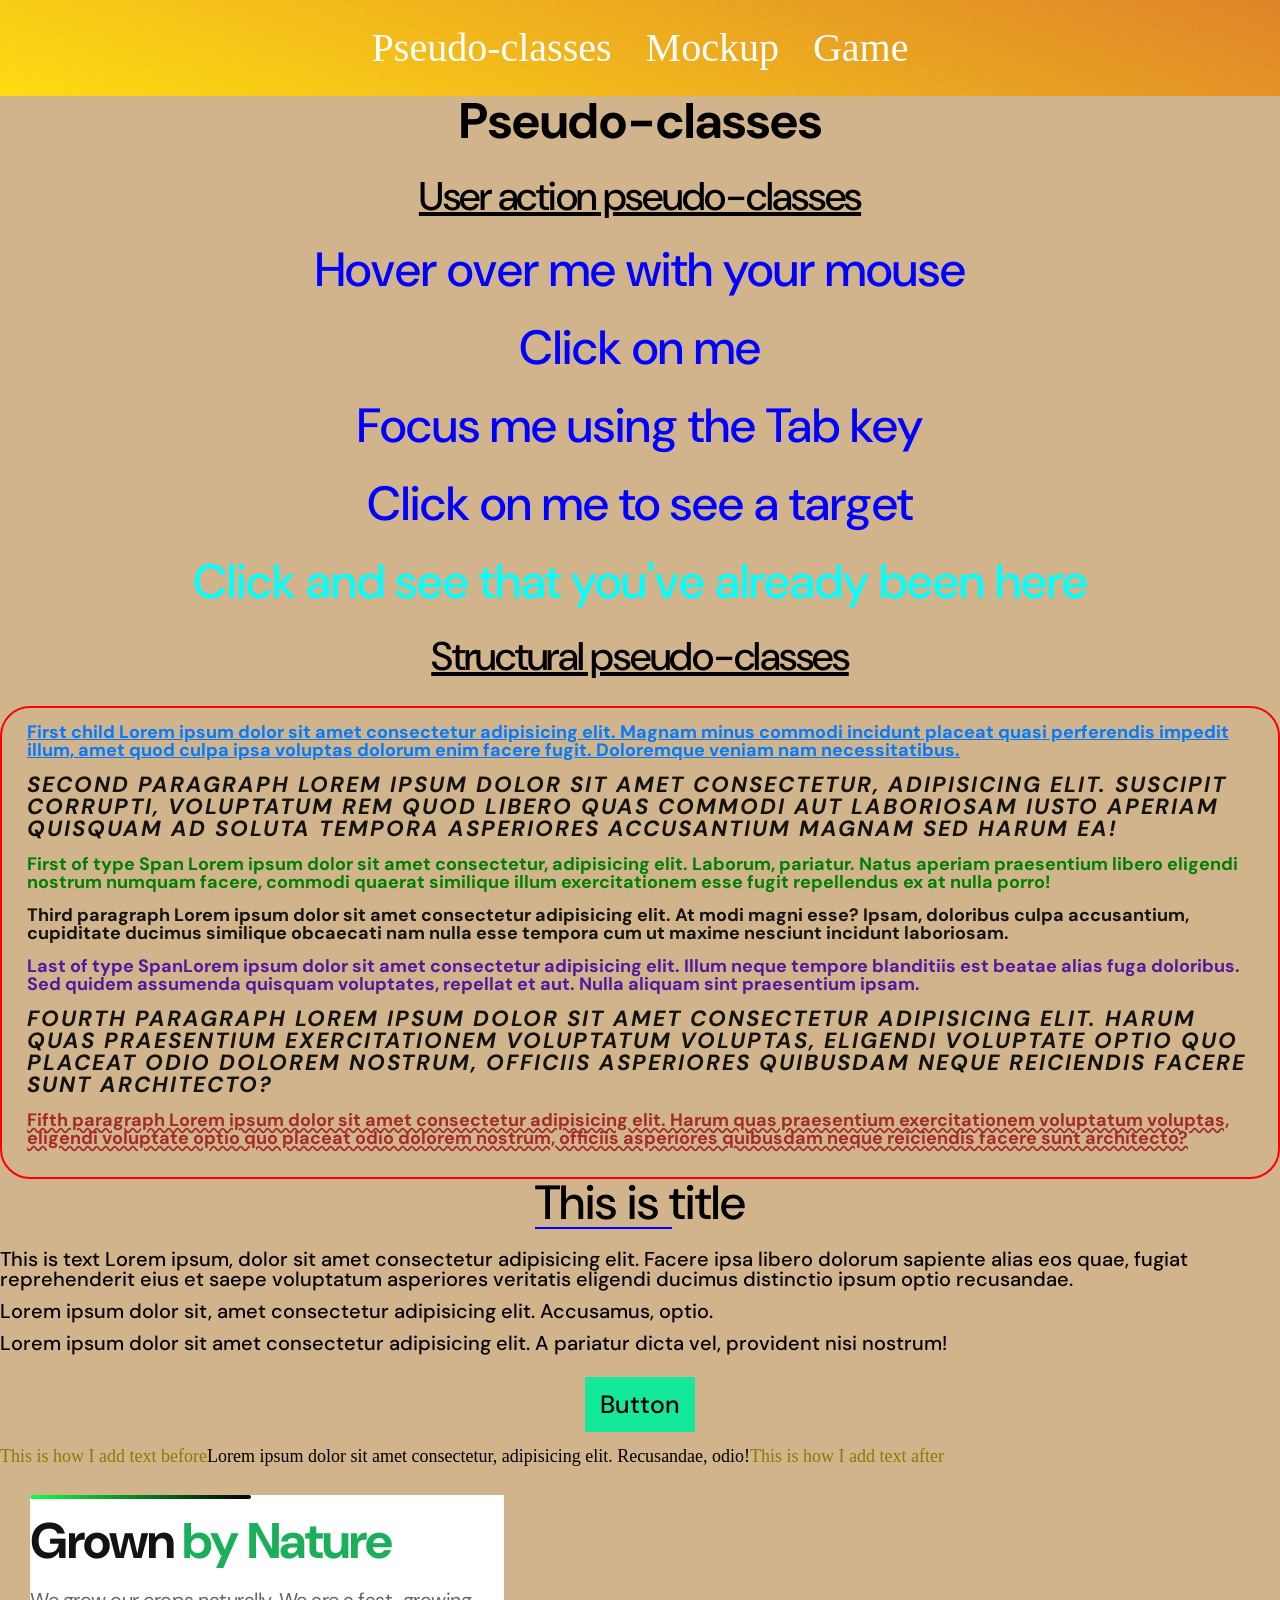
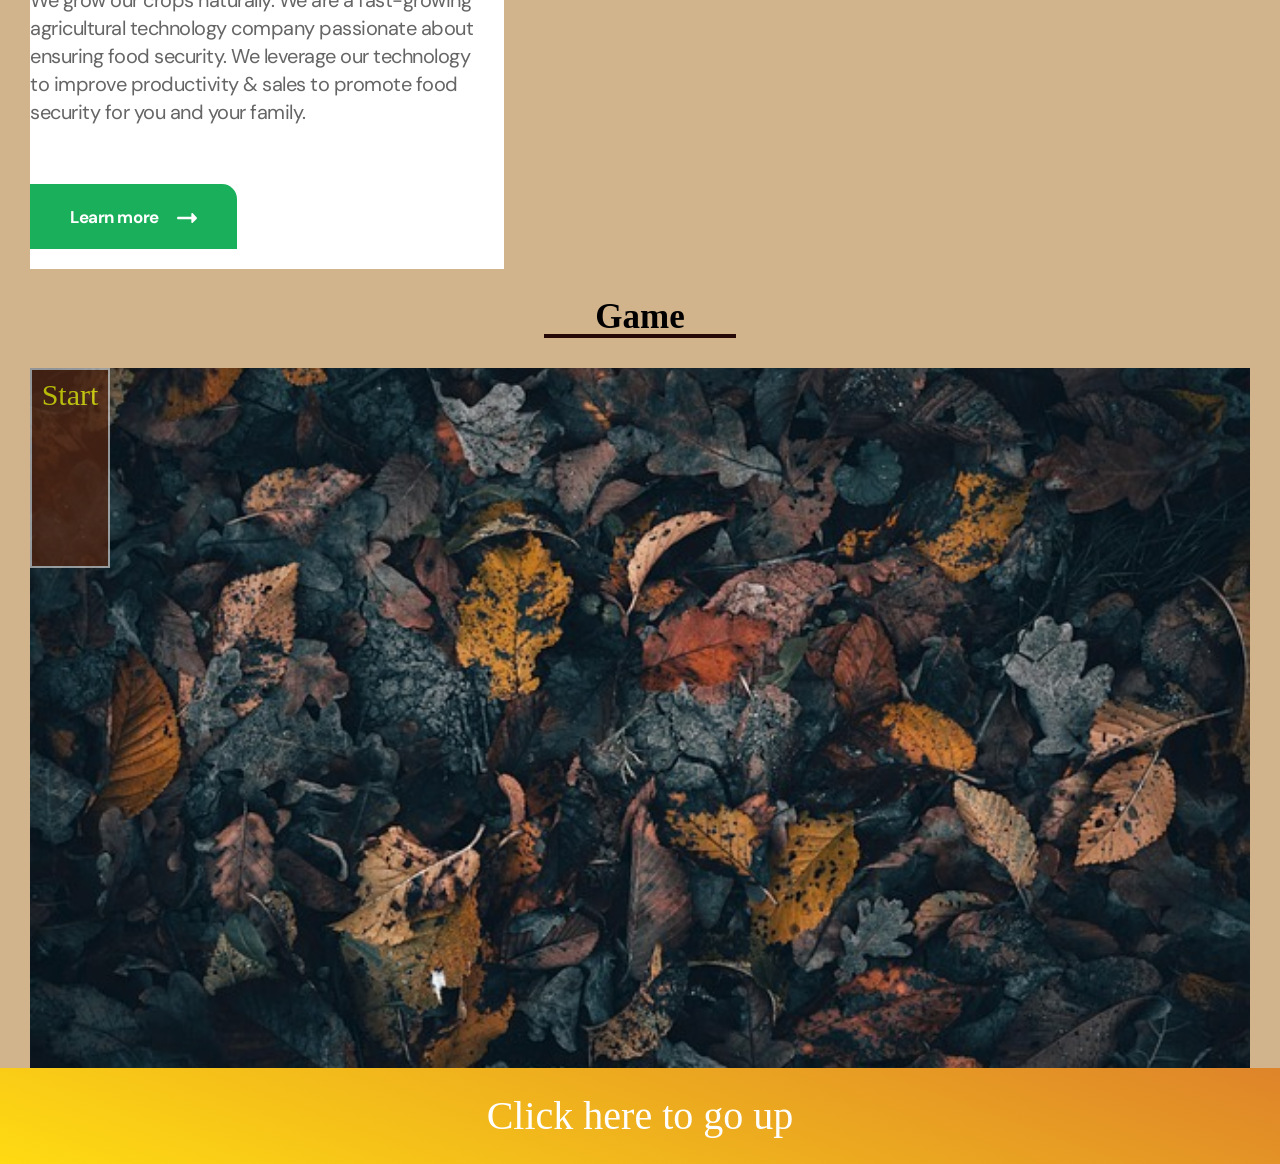
==== index.html @ 45ca8377 "Add files via upload" ====
<!DOCTYPE html>
<html lang="en">

<head>
   <meta charset="UTF-8">
   <meta name="viewport" content="width=device-width, initial-scale=1.0">
   <link href="https://fonts.googleapis.com/css?family=Poppins:100,100italic,200,200italic,300,300italic,regular,italic,500,500italic,600,600italic,700,700italic,800,800italic,900,900italic" rel="stylesheet" />
   <link href="https://fonts.googleapis.com/css?family=DM+Sans:100,200,300,regular,500,600,700,800,900,100italic,200italic,300italic,italic,500italic,600italic,700italic,800italic,900italic" rel="stylesheet" />
   <link rel="stylesheet" href="css/fonts.css">
   <link rel="stylesheet" href="css/reset.css">
   <link rel="stylesheet" href="css/style.css">
   <title>Lesson 7</title>
</head>

<body>
   <main>
      <header>
         <span><a href="#PC">Pseudo-classes</a></span>
         <span><a href="#Mockup">Mockup</a></span>
         <span><a href="#Game">Game</a></span>
      </header>
      <div class="pseudo-classes">
         <h1 id="PC">Pseudo-classes</h1>
         <h2>User action pseudo-classes</h2>
            <span class="feature-card">
            Hover over me with your mouse
            </span>
           <span class="clickable-element">
            Click on me
           </span>
           <a class="focusable-element" href="#">Focus me using the Tab key</a>
           <a class="some-block" href="#some-block">Click on me to see a target</a>
           <div id="some-block" class="block">
           <img src="img/black-red-target_78370-6507.avif" alt="Target image">
           </div>
           <a class="link" href="#test">Click and see that you've already been here</a>
           <h2>Structural pseudo-classes</h2>
           <div class="text">
            
            <p>First child Lorem ipsum dolor sit amet consectetur adipisicing elit. Magnam minus commodi incidunt placeat quasi perferendis impedit illum, amet quod culpa ipsa voluptas dolorum enim facere fugit. Doloremque veniam nam necessitatibus.
            </p>
            <p>
               Second paragraph Lorem ipsum dolor sit amet consectetur, adipisicing elit. Suscipit corrupti, voluptatum rem quod libero quas commodi aut laboriosam iusto aperiam quisquam ad soluta tempora asperiores accusantium magnam sed harum ea!
            </p>
            <span> 
               First of type Span Lorem ipsum dolor sit amet consectetur, adipisicing elit. Laborum, pariatur. Natus aperiam praesentium libero eligendi nostrum numquam facere, commodi quaerat similique illum exercitationem esse fugit repellendus ex at nulla porro!
            </span>
            <p>
               Third paragraph Lorem ipsum dolor sit amet consectetur adipisicing elit. At modi magni esse? Ipsam, doloribus culpa accusantium, cupiditate ducimus similique obcaecati nam nulla esse tempora cum ut maxime nesciunt incidunt laboriosam.
            </p>
            <span>
               Last of type SpanLorem ipsum dolor sit amet consectetur adipisicing elit. Illum neque tempore blanditiis est beatae alias fuga doloribus. Sed quidem assumenda quisquam voluptates, repellat et aut. Nulla aliquam sint praesentium ipsam.
            </span>
            <p class="none">Fourth paragraph Lorem ipsum dolor sit amet consectetur adipisicing elit. Harum quas praesentium exercitationem voluptatum voluptas, eligendi voluptate optio quo placeat odio dolorem nostrum, officiis asperiores quibusdam neque reiciendis facere sunt architecto?
            </p>
            <p>Fifth paragraph Lorem ipsum dolor sit amet consectetur adipisicing elit. Harum quas praesentium exercitationem voluptatum voluptas, eligendi voluptate optio quo placeat odio dolorem nostrum, officiis asperiores quibusdam neque reiciendis facere sunt architecto?
            </p>
           </div>
           <div class="parent">
            <h3 class="parent-title">This is title</h3>
            <div class="parent-text">
            <p>This is text Lorem ipsum, dolor sit amet consectetur adipisicing elit. Facere ipsa libero dolorum sapiente alias eos quae, fugiat reprehenderit eius et saepe voluptatum asperiores veritatis eligendi ducimus distinctio ipsum optio recusandae.</p>
            <p>Lorem ipsum dolor sit, amet consectetur adipisicing elit. Accusamus, optio.</p>
            <p>Lorem ipsum dolor sit amet consectetur adipisicing elit. A pariatur dicta vel, provident nisi nostrum!</p>
            </div>
            <a class="parent_link" href="#">Button</a>
           </div>
           </div>
      <div class="new-block">Lorem ipsum dolor sit amet consectetur, adipisicing elit. Recusandae, odio!</div>



      
   <div id="Mockup" class="agrolink">
            <h2 class="agrolink-title"><span>Grown</span> by Nature</h2>
      <p>
         We grow our crops naturally. We are a fast-growing agricultural technology company passionate about ensuring food security. We leverage our technology to improve productivity & sales to promote food security for you and your family.
      </p>
      <a class="agrolink-button" href="#"><span>Learn more</span></a>

      
   </div>

         <h2 id="Game" class="game-title">Game</h2>
      <div class="game">
            <div class="path"></div>
            <div class="path"></div>
            <div class="path"></div>
            <div class="path"></div>
            <div class="path"></div>
            <div class="path"></div>
            <div class="path"></div>
         <!-- <span>Start</span> -->
      </div> 


   </main>
   <footer>
   <a href="#top"><span>Click here to go up</a></span>
</footer>

</body>

</html>
---- css/style.css ----
main {
    background-color: tan;
}
h1 {
    font-family: "DM Sans", serif;
    font-size: 50px;
    font-weight: 700;
    color: black;
    margin-bottom: 30px;
}
.pseudo-classes h2 {
    font-size: 40px;
    letter-spacing: -1.26px;
    color: black;
    text-decoration: underline;
    margin-bottom: 30px;

}
.pseudo-classes {
    font-family: "DM Sans", serif;
    font-size: 48px;
    font-weight: 500;
    color: blue;
    text-align: center;
}
.feature-card {
    display: block;
    margin-bottom: 30px;
}
.feature-card:hover {
color: rgb(34, 18, 18);
outline: 2px solid #007bff;
}
.clickable-element {
    display: block;
    margin-bottom: 30px;
}
.clickable-element:active {
    color: rgb(34, 18, 18);
    text-decoration: underline;
}
.link {
    display: block;
    color: aqua;
    margin-bottom: 30px;
}
.some-block {
    margin-bottom: 30px;
}
.link:visited {
    color: darkblue;
}
.focusable-element {
    display: block;
    margin-bottom: 30px;
}
.focusable-element:focus {
    outline: 3px solid darkblue;
    background-color: tan;
}
.block {
    margin: 0 auto;
    display: none;
    height: 200px;
    width: 200px;
    margin-bottom: 30px;
}
.block:target {
    display: block;
}
.text {
    display: inline-block;
    font-size: 18px;
    font-weight: 300;
    color: #131313;
    padding:  15px 25px;
    text-align: left;
    margin-left: 0;
    margin-right: auto;
}
.text p {
    margin-bottom: 15px;
}
.text p:first-child {
    text-decoration: underline;
    color: #007bff;
}
.text span:first-of-type {
    color: green;
}
.text span {
    display: inline-block;
    margin-bottom: 15px;
}
.text p:last-child {
    color: brown;
    text-decoration: underline;
    text-decoration-style: wavy;
}
.text span:last-of-type {
    color: rgb(86, 23, 158);
}
.text p:nth-of-type(even) {
    font-size: 22px;
    font-weight: bold;
    font-style: italic;
    text-transform: uppercase;
    letter-spacing: 2px;
}
.text:not(.none) {
    font-weight: 700;
}
.text:has(span) {
    border: 2px solid red;
    border-radius: 30px;
}
.parent p {
    color: black;
    text-align: left;
    font-size: 20px;
}
.parent-text p {
    margin-bottom: 12px;
}
.parent h3 {
    color: black;
    display: inline-block;
}
.parent h3::after {
    content: "";
    height: 2px;
    width: 65%;
    background-color: blue;
    display: block;
    /* margin: 0 auto; */
}
.parent_link {
    display: inline-block;
    color: black;
    font-size: 25px;
    padding: 15px;
    background-color: rgb(20, 233, 155);
}
.parent_link:hover {
    text-decoration: underline;
    background-color: #0fc6b1;
}
.parent > * {
    margin-bottom: 20px;
}
/* .parent-text:not(:last-child) {
    margin-bottom: 20px;
} */
.parent > *:last-child {
   margin-bottom: 0;
}
.new-block {
    font-size: 18px;
    font-weight: 500;
    color: black;
    text-align: left;
    margin-top: 15px;
}
.new-block::before {
    content: "This is how I add text before";
    color: olive;
}
.new-block::after {
    content: "This is how I add text after";
    color: olive;
}

.agrolink {
    font-family: "DM Sans", serif;
    margin: 30px;
    background-color: white;
    padding-right: 14px;
    display: inline-block;
}
.agrolink-title span {
    font-size: 50px;
    letter-spacing: -1.26px;
    color: #131313;
}
.agrolink-title {
    font-size: 50px;
    letter-spacing: -1.26px;
    font-weight: 700;
    color: #1AAF5B;
    margin-bottom: 20px;
}
.agrolink-title::before {
    content: "";
    display: block;
    height: 4px;
    width: 48%;
    background: linear-gradient(102deg,rgba(18, 255, 70, 1) 0%, rgba(0, 0, 0, 1) 100%);
    border-radius: 2px;
    margin-bottom: 17px;
}
.agrolink p {
    opacity: 60%;
    max-width: 460px;
    font-size: 20px;
    letter-spacing: -0.5px;
    line-height: 28px;
    margin-bottom: 58px;
}
.agrolink-button {
    font-weight: 700;
    font-size: 17px;
    letter-spacing: -0.43px;
    color: #FFFFFF;
    background-color: #1AAF5B;
    padding: 25px 40px 23px 40px;
    border-radius: 0 15px 0 0;
    margin-bottom: 20px;
}
.agrolink-button:hover {
    text-decoration: underline;
    background-color: #1dc22e;
}
.agrolink-button span::after {
    content: "";
    display: inline-block;
    background-image: url('../img/keyboard-arrow-right.svg');
    background-size: contain;
    background-repeat: no-repeat;
    width: 20px;
    height: 9.6px;
    margin-left: 18px;
}
.game-title {
    font-size: 35px;
    text-align: center;
    font-weight: 600;
    margin-bottom: 30px;
}
.game-title:after {
     content: "";
    display: block;
    height: 4px;
    width: 15%;
    background: rgb(37, 9, 9);
    margin: 0 auto;

}
.game {
    background-image: url('../img/autumn-8620917_640.jpg');
    background-size: cover;
    background-position: center;
    background-repeat: no-repeat;
    height: 700px;
    margin: 0 30px;
    position: relative;
}
.game .path {
    position: absolute;
    background-color: #572610;
    border: 2px solid #ccc;
    opacity: 0;
}
.game .path:hover {
    opacity: 0.7;
}
.game .path:first-child {
    top: 0;
    left: 0;
    width: 80px;
    height: 200px;
    opacity: 0.7;
}
 .game .path:nth-child(1):hover + .path:nth-child(2) {
    opacity: 0.7;
 }
.game .path:nth-child(2) {
    top: 200px;
    left: 0;
    width: 550px;
    height: 80px;
}
.game .path:nth-child(2):hover + .path:nth-child(3) {
    opacity: 0.7;

}
.game .path:nth-child(3) {
    top: 200px;
    left: 550px;
    width: 80px;
    height: 300px;
}
.game .path:nth-child(3):hover + .path:nth-child(4) {
    opacity: 0.7;
}
.game .path:nth-child(4) {
    top: 500px;
    left: 550px;
    width: 400px;
    height: 80px;
}
.game .path:nth-child(4):hover + .path:nth-child(5) {
    opacity: 0.7;
}

.game .path:nth-child(5) {
    top: 80px;
    left: 950px;
    width: 80px;
    height: 500px;
}
.game .path:nth-child(5):hover + .path:nth-child(6) {
    opacity: 0.7;
}

.game .path:nth-child(6) {
    top: 0;
    left: 950px;
    width: 400px;
    height: 80px;
}
.game .path:nth-child(6):hover + .path:nth-child(7) {
    opacity: 0.7;
}

.game .path:nth-child(7) {
    top: 0;
    left: 1350px;
    width: 80px;
    height: 700px;
}
.game .path:nth-child(7):hover {
    opacity: 0.7;
}

.game span {
    top: 5px;
    left 20px;
    font-size: 40px;
   font-weight: 500;
   color: yellow;
}
.game .path:nth-child(7) {
    position: absolute;
    
}
.game .path:nth-child(7)::after {
    content: "Finish";
    position: absolute;
    bottom: 10px;       
    left: 0;
    right: 0;
    text-align: center; 
    font-size: 30px;
    color: yellow;
    font-weight: 500;
}
.game .path:nth-child(1) {
    position: absolute;
    
}

.game .path:nth-child(1)::before {
    content: "Start";
    position: absolute;
    top: 10px;       
    left: 0;
    right: 0;
    text-align: center; 
    font-size: 30px;
    color: yellow;
    font-weight: 500;
}
header,
footer {
    background: linear-gradient(20deg,rgba(255, 219, 18, 1) 0%, rgba(222, 132, 42, 1) 100%);
    line-height: 1.4;
    padding: 20px;
    text-align: center;
}
header span,
footer span {
    font-size: 40px;
    font-weight: 500;
    margin: 0 15px;
    color: white;
}
header span a:hover {
    text-decoration: underline;
    text-underline-offset: 7px;
}
footer span:hover {
    font-size: 45px;
}
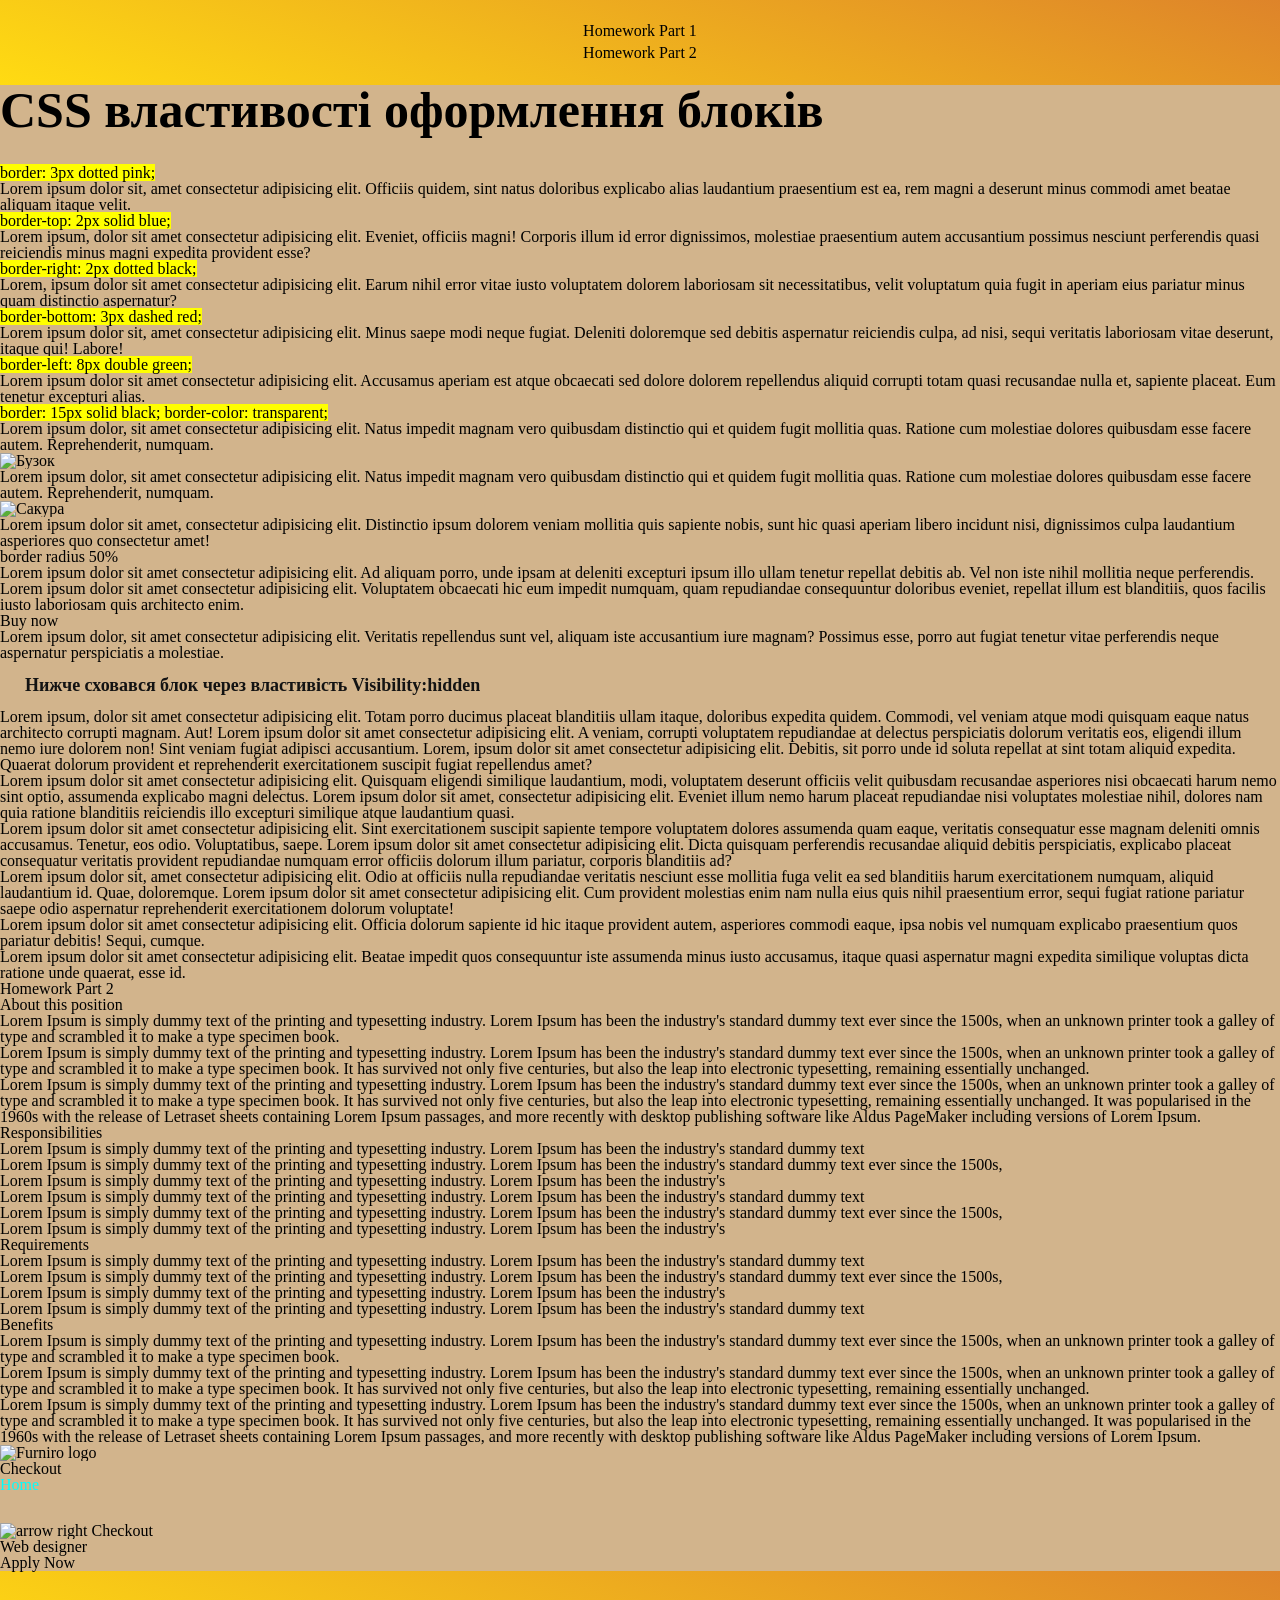
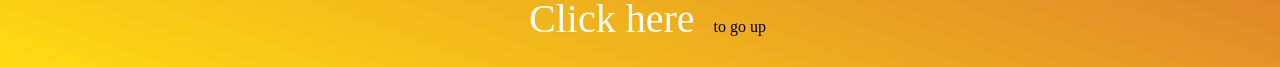
==== commit 442dfd58: "Add files via upload" ====
--- a/index.html
+++ b/index.html
@@ -1,104 +1,187 @@
 <!DOCTYPE html>
-<html lang="en">
+<html lang="zxx">
 
 <head>
    <meta charset="UTF-8">
    <meta name="viewport" content="width=device-width, initial-scale=1.0">
-   <link href="https://fonts.googleapis.com/css?family=Poppins:100,100italic,200,200italic,300,300italic,regular,italic,500,500italic,600,600italic,700,700italic,800,800italic,900,900italic" rel="stylesheet" />
-   <link href="https://fonts.googleapis.com/css?family=DM+Sans:100,200,300,regular,500,600,700,800,900,100italic,200italic,300italic,italic,500italic,600italic,700italic,800italic,900italic" rel="stylesheet" />
+   <link href="https://fonts.googleapis.com/css?family=Poppins:100,100italic,200,200italic,300,300italic,regular,italic,500,500italic,600,600italic,700,700italic,800,800italic,900,900italic" rel="stylesheet">
+   <link href="https://fonts.googleapis.com/css?family=Barlow:100,100italic,200,200italic,300,300italic,regular,italic,500,500italic,600,600italic,700,700italic,800,800italic,900,900italic" rel="stylesheet">
+   <link href="https://fonts.googleapis.com/css?family=Roboto+Flex:regular,500" rel="stylesheet">
    <link rel="stylesheet" href="css/fonts.css">
    <link rel="stylesheet" href="css/reset.css">
    <link rel="stylesheet" href="css/style.css">
-   <title>Lesson 7</title>
+   <title>Урок 6</title>
 </head>
 
 <body>
+   <header><a id="top" href="#block-styling">Homework Part 1</a><br>
+      <a href="#position">Homework Part 2</a>
+   </header>
    <main>
-      <header>
-         <span><a href="#PC">Pseudo-classes</a></span>
-         <span><a href="#Mockup">Mockup</a></span>
-         <span><a href="#Game">Game</a></span>
-      </header>
-      <div class="pseudo-classes">
-         <h1 id="PC">Pseudo-classes</h1>
-         <h2>User action pseudo-classes</h2>
-            <span class="feature-card">
-            Hover over me with your mouse
-            </span>
-           <span class="clickable-element">
-            Click on me
-           </span>
-           <a class="focusable-element" href="#">Focus me using the Tab key</a>
-           <a class="some-block" href="#some-block">Click on me to see a target</a>
-           <div id="some-block" class="block">
-           <img src="img/black-red-target_78370-6507.avif" alt="Target image">
-           </div>
-           <a class="link" href="#test">Click and see that you've already been here</a>
-           <h2>Structural pseudo-classes</h2>
-           <div class="text">
-            
-            <p>First child Lorem ipsum dolor sit amet consectetur adipisicing elit. Magnam minus commodi incidunt placeat quasi perferendis impedit illum, amet quod culpa ipsa voluptas dolorum enim facere fugit. Doloremque veniam nam necessitatibus.
+   <h1 id="block-styling">
+      CSS властивості оформлення блоків
+   </h1>
+   <div class="border-block border">
+      <p>
+          <mark>border: 3px dotted pink;</mark> <br>Lorem ipsum dolor sit, amet consectetur adipisicing elit. Officiis quidem, sint natus doloribus explicabo alias laudantium praesentium est ea, rem magni a deserunt minus commodi amet beatae aliquam itaque velit.
+      </p>
+   </div>
+   <div class="border-top border">
+         <p>
+         <mark>border-top: 2px solid blue;</mark> <br>Lorem ipsum, dolor sit amet consectetur adipisicing elit. Eveniet, officiis magni! Corporis illum id error dignissimos, molestiae praesentium autem accusantium possimus nesciunt perferendis quasi reiciendis minus magni expedita provident esse?
+      </p>
+   </div>
+   <div class="border-right border">
+      <p>
+          <mark>border-right: 2px dotted black;</mark> <br>Lorem, ipsum dolor sit amet consectetur adipisicing elit. Earum nihil error vitae iusto voluptatem dolorem laboriosam sit necessitatibus, velit voluptatum quia fugit in aperiam eius pariatur minus quam distinctio aspernatur?
+      </p>
+   </div>
+   <div class="border-bottom border">
+      <p>
+         <mark>border-bottom: 3px dashed red;</mark> <br>Lorem ipsum dolor sit, amet consectetur adipisicing elit. Minus saepe modi neque fugiat. Deleniti doloremque sed debitis aspernatur reiciendis culpa, ad nisi, sequi veritatis laboriosam vitae deserunt, itaque qui! Labore!
+      </p>
+   </div>
+   <div class="border-left border">
+      <p>
+         <mark>border-left: 8px double green;
+        </mark> <br>Lorem ipsum dolor sit amet consectetur adipisicing elit. Accusamus aperiam est atque obcaecati sed dolore dolorem repellendus aliquid corrupti totam quasi recusandae nulla et, sapiente placeat. Eum tenetur excepturi alias.
+      </p>
+   </div>
+   <div class="transparent border">
+      <p>
+      <mark>border: 15px solid black;     border-color: transparent;</mark> <br>Lorem ipsum dolor, sit amet consectetur adipisicing elit. Natus impedit magnam vero quibusdam distinctio qui et quidem fugit mollitia quas. Ratione cum molestiae dolores quibusdam esse facere autem. Reprehenderit, numquam.
+      </p>
+   </div>
+   <img class="photo" src="img/flowers.jpg" alt="Бузок">
+      <div class="outline border">
+      <p>
+         Lorem ipsum dolor, sit amet consectetur adipisicing elit. Natus impedit magnam vero quibusdam distinctio qui et quidem fugit mollitia quas. Ratione cum molestiae dolores quibusdam esse facere autem. Reprehenderit, numquam.
+      </p>
+   </div>
+   <img class="image" src="img/sakyry-tourinform.jpg" alt="Сакура">
+      <div class="border border-radius">
+      <p>
+         Lorem ipsum dolor sit amet, consectetur adipisicing elit. Distinctio ipsum dolorem veniam mollitia quis sapiente nobis, sunt hic quasi aperiam libero incidunt nisi, dignissimos culpa laudantium asperiores quo consectetur amet!
+      </p>
+   </div>
+   <div class="circle">border radius 50%</div>
+   <div class="border shadow">
+   Lorem ipsum dolor sit amet consectetur adipisicing elit. Ad aliquam porro, unde ipsam at deleniti excepturi ipsum illo ullam tenetur repellat debitis ab. Vel non iste nihil mollitia neque perferendis.
+   </div>
+   <div class="inset-shadow border">
+      <p>
+         Lorem ipsum dolor sit amet consectetur adipisicing elit. Voluptatem obcaecati hic eum impedit numquam, quam repudiandae consequuntur doloribus eveniet, repellat illum est blanditiis, quos facilis iusto laboriosam quis architecto enim.
+      </p>
+   </div>
+   <a class="button" href="#">Buy now</a>
+   <div class="opacity border">
+      <p>
+         Lorem ipsum dolor, sit amet consectetur adipisicing elit. Veritatis repellendus sunt vel, aliquam iste accusantium iure magnam? Possimus esse, porro aut fugiat tenetur vitae perferendis neque aspernatur perspiciatis a molestiae.
+      </p>
+   </div>
+   <div class="border">
+      <span class="text">Нижче сховався блок через властивість Visibility:hidden</span>
+            <div class="arrow-bottom"></div>
+      <p class="visibility">
+         Lorem ipsum, dolor sit amet consectetur adipisicing elit. Totam porro ducimus placeat blanditiis ullam itaque, doloribus expedita quidem. Commodi, vel veniam atque modi quisquam eaque natus architecto corrupti magnam. Aut! Lorem ipsum dolor sit amet consectetur adipisicing elit. A veniam, corrupti voluptatem repudiandae at delectus perspiciatis dolorum veritatis eos, eligendi illum nemo iure dolorem non! Sint veniam fugiat adipisci accusantium. Lorem, ipsum dolor sit amet consectetur adipisicing elit. Debitis, sit porro unde id soluta repellat at sint totam aliquid expedita. Quaerat dolorum provident et reprehenderit exercitationem suscipit fugiat repellendus amet?
+      </p>
+   </div>
+   <div class="background border">
+      <p>
+         Lorem ipsum dolor sit amet consectetur adipisicing elit. Quisquam eligendi similique laudantium, modi, voluptatem deserunt officiis velit quibusdam recusandae asperiores nisi obcaecati harum nemo sint optio, assumenda explicabo magni delectus. Lorem ipsum dolor sit amet, consectetur adipisicing elit. Eveniet illum nemo harum placeat repudiandae nisi voluptates molestiae nihil, dolores nam quia ratione blanditiis reiciendis illo excepturi similique atque laudantium quasi.
+      </p>
+   </div>
+   <div class="bg-image border">
+      <p>
+         Lorem ipsum dolor sit amet consectetur adipisicing elit. Sint exercitationem suscipit sapiente tempore voluptatem dolores assumenda quam eaque, veritatis consequatur esse magnam deleniti omnis accusamus. Tenetur, eos odio. Voluptatibus, saepe. Lorem ipsum dolor sit amet consectetur adipisicing elit. Dicta quisquam perferendis recusandae aliquid debitis perspiciatis, explicabo placeat consequatur veritatis provident repudiandae numquam error officiis dolorum illum pariatur, corporis blanditiis ad?
+      </p>
+   </div>
+
+   <div class="repeat-x">Lorem ipsum dolor sit, amet consectetur adipisicing elit. Odio at officiis nulla repudiandae veritatis nesciunt esse mollitia fuga velit ea sed blanditiis harum exercitationem numquam, aliquid laudantium id. Quae, doloremque. Lorem ipsum dolor sit amet consectetur adipisicing elit. Cum provident molestias enim nam nulla eius quis nihil praesentium error, sequi fugiat ratione pariatur saepe odio aspernatur reprehenderit exercitationem dolorum voluptate!
+
+   </div>
+  
+   <div class="repeat-y"></div>
+   <div class="cover border">
+      Lorem ipsum dolor sit amet consectetur adipisicing elit. Officia dolorum sapiente id hic itaque provident autem, asperiores commodi eaque, ipsa nobis vel numquam explicabo praesentium quos pariatur debitis! Sequi, cumque.
+      </div>
+      <div class="clip border">
+         Lorem ipsum dolor sit amet consectetur adipisicing elit. Beatae impedit quos consequuntur iste assumenda minus iusto accusamus, itaque quasi aspernatur magni expedita similique voluptas dicta ratione unde quaerat, esse id.
+      </div>
+
+      <h2 class="homework" id="position">Homework Part 2</h2>
+      <div class="container">
+         <div class="about">
+         <h3>About this position</h3>
+         <p>
+            Lorem Ipsum is simply dummy text of the printing and typesetting industry. Lorem Ipsum has been the industry's standard dummy text ever since the 1500s, when an unknown printer took a galley of type and scrambled it to make a type specimen book.
+         </p>
+         <p>
+            Lorem Ipsum is simply dummy text of the printing and typesetting industry. Lorem Ipsum has been the industry's standard dummy text ever since the 1500s, when an unknown printer took a galley of type and scrambled it to make a type specimen book. It has survived not only five centuries, but also the leap into electronic typesetting, remaining essentially unchanged.
+         </p>
+         <p>
+            Lorem Ipsum is simply dummy text of the printing and typesetting industry. Lorem Ipsum has been the industry's standard dummy text ever since the 1500s, when an unknown printer took a galley of type and scrambled it to make a type specimen book. It has survived not only five centuries, but also the leap into electronic typesetting, remaining essentially unchanged. It was popularised in the 1960s with the release of Letraset sheets containing Lorem Ipsum passages, and more recently with desktop publishing software like Aldus PageMaker including versions of Lorem Ipsum.
+         </p>
+         </div>
+         <div class="respons">
+         <h3>Responsibilities</h3>
+         <ul>
+            <li>Lorem Ipsum is simply dummy text of the printing and typesetting industry. Lorem Ipsum has been the industry's standard dummy text
+            </li>
+            <li>Lorem Ipsum is simply dummy text of the printing and typesetting industry. Lorem Ipsum has been the industry's standard dummy text ever since the 1500s,
+            </li>
+            <li>Lorem Ipsum is simply dummy text of the printing and typesetting industry. Lorem Ipsum has been the industry's
+            </li>
+            <li>Lorem Ipsum is simply dummy text of the printing and typesetting industry. Lorem Ipsum has been the industry's standard dummy text
+            </li>
+            <li >Lorem Ipsum is simply dummy text of the printing and typesetting industry. Lorem Ipsum has been the industry's standard dummy text ever since the 1500s,
+            </li>
+            <li >Lorem Ipsum is simply dummy text of the printing and typesetting industry. Lorem Ipsum has been the industry's
+            </li>
+         </ul>
+         </div>
+         <div class="require-block">
+         <h3 class="require">Requirements</h3>
+         <ul>
+            <li>Lorem Ipsum is simply dummy text of the printing and typesetting industry. Lorem Ipsum has been the industry's standard dummy text
+            </li>
+            <li>Lorem Ipsum is simply dummy text of the printing and typesetting industry. Lorem Ipsum has been the industry's standard dummy text ever since the 1500s,
+            </li>
+            <li>Lorem Ipsum is simply dummy text of the printing and typesetting industry. Lorem Ipsum has been the industry's
+            </li>
+            <li>Lorem Ipsum is simply dummy text of the printing and typesetting industry. Lorem Ipsum has been the industry's standard dummy text
+            </li>
+         </ul>
+         </div>
+         <div class="benefit">
+         <h3>Benefits</h3>
+            <p>
+               Lorem Ipsum is simply dummy text of the printing and typesetting industry. Lorem Ipsum has been the industry's standard dummy text ever since the 1500s, when an unknown printer took a galley of type and scrambled it to make a type specimen book.
             </p>
             <p>
-               Second paragraph Lorem ipsum dolor sit amet consectetur, adipisicing elit. Suscipit corrupti, voluptatum rem quod libero quas commodi aut laboriosam iusto aperiam quisquam ad soluta tempora asperiores accusantium magnam sed harum ea!
+               Lorem Ipsum is simply dummy text of the printing and typesetting industry. Lorem Ipsum has been the industry's standard dummy text ever since the 1500s, when an unknown printer took a galley of type and scrambled it to make a type specimen book. It has survived not only five centuries, but also the leap into electronic typesetting, remaining essentially unchanged.
             </p>
-            <span> 
-               First of type Span Lorem ipsum dolor sit amet consectetur, adipisicing elit. Laborum, pariatur. Natus aperiam praesentium libero eligendi nostrum numquam facere, commodi quaerat similique illum exercitationem esse fugit repellendus ex at nulla porro!
-            </span>
             <p>
-               Third paragraph Lorem ipsum dolor sit amet consectetur adipisicing elit. At modi magni esse? Ipsam, doloribus culpa accusantium, cupiditate ducimus similique obcaecati nam nulla esse tempora cum ut maxime nesciunt incidunt laboriosam.
+               Lorem Ipsum is simply dummy text of the printing and typesetting industry. Lorem Ipsum has been the industry's standard dummy text ever since the 1500s, when an unknown printer took a galley of type and scrambled it to make a type specimen book. It has survived not only five centuries, but also the leap into electronic typesetting, remaining essentially unchanged. It was popularised in the 1960s with the release of Letraset sheets containing Lorem Ipsum passages, and more recently with desktop publishing software like Aldus PageMaker including versions of Lorem Ipsum.
             </p>
-            <span>
-               Last of type SpanLorem ipsum dolor sit amet consectetur adipisicing elit. Illum neque tempore blanditiis est beatae alias fuga doloribus. Sed quidem assumenda quisquam voluptates, repellat et aut. Nulla aliquam sint praesentium ipsam.
-            </span>
-            <p class="none">Fourth paragraph Lorem ipsum dolor sit amet consectetur adipisicing elit. Harum quas praesentium exercitationem voluptatum voluptas, eligendi voluptate optio quo placeat odio dolorem nostrum, officiis asperiores quibusdam neque reiciendis facere sunt architecto?
-            </p>
-            <p>Fifth paragraph Lorem ipsum dolor sit amet consectetur adipisicing elit. Harum quas praesentium exercitationem voluptatum voluptas, eligendi voluptate optio quo placeat odio dolorem nostrum, officiis asperiores quibusdam neque reiciendis facere sunt architecto?
-            </p>
-           </div>
-           <div class="parent">
-            <h3 class="parent-title">This is title</h3>
-            <div class="parent-text">
-            <p>This is text Lorem ipsum, dolor sit amet consectetur adipisicing elit. Facere ipsa libero dolorum sapiente alias eos quae, fugiat reprehenderit eius et saepe voluptatum asperiores veritatis eligendi ducimus distinctio ipsum optio recusandae.</p>
-            <p>Lorem ipsum dolor sit, amet consectetur adipisicing elit. Accusamus, optio.</p>
-            <p>Lorem ipsum dolor sit amet consectetur adipisicing elit. A pariatur dicta vel, provident nisi nostrum!</p>
             </div>
-            <a class="parent_link" href="#">Button</a>
-           </div>
-           </div>
-      <div class="new-block">Lorem ipsum dolor sit amet consectetur, adipisicing elit. Recusandae, odio!</div>
+         </div>
+         <div class="furniro">
+            <img class="logo" src="img/logo.svg" alt="Furniro logo">
+            <h2>Checkout</h2>
+            <a class="link" href="#">Home</a>
+            <img class="arrow" src="img/arrow.svg" alt="arrow right">
+            <a href="#">Checkout</a>
+         </div>
+         <div class="web">
+            <h2>Web designer</h2>
+            <a class="button" href="#">Apply Now</a>
+         </div>
 
-
-
-      
-   <div id="Mockup" class="agrolink">
-            <h2 class="agrolink-title"><span>Grown</span> by Nature</h2>
-      <p>
-         We grow our crops naturally. We are a fast-growing agricultural technology company passionate about ensuring food security. We leverage our technology to improve productivity & sales to promote food security for you and your family.
-      </p>
-      <a class="agrolink-button" href="#"><span>Learn more</span></a>
-
-      
-   </div>
-
-         <h2 id="Game" class="game-title">Game</h2>
-      <div class="game">
-            <div class="path"></div>
-            <div class="path"></div>
-            <div class="path"></div>
-            <div class="path"></div>
-            <div class="path"></div>
-            <div class="path"></div>
-            <div class="path"></div>
-         <!-- <span>Start</span> -->
-      </div> 
-
-
-   </main>
-   <footer>
-   <a href="#top"><span>Click here to go up</a></span>
+</main>
+<footer>
+   <a href="#top"><span>Click here</span></a> to go up
 </footer>
-
 </body>
 
 </html>
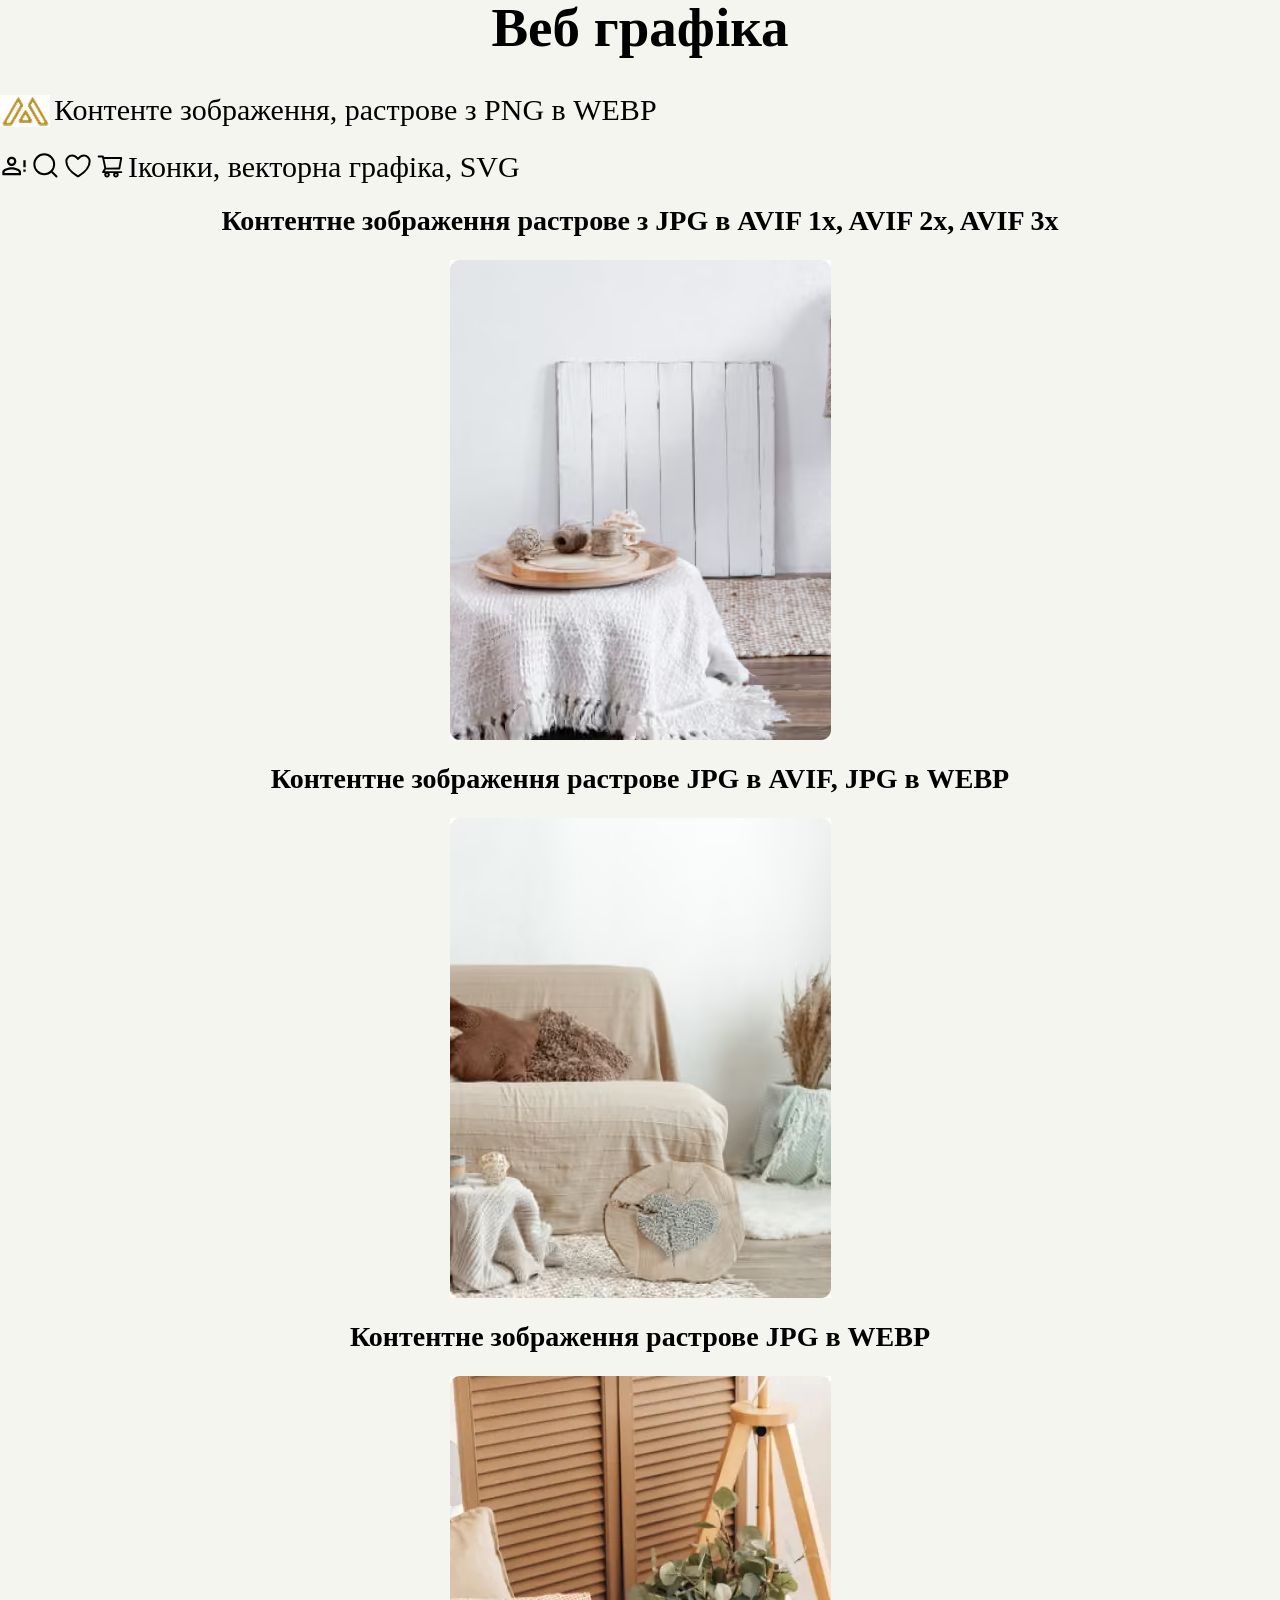
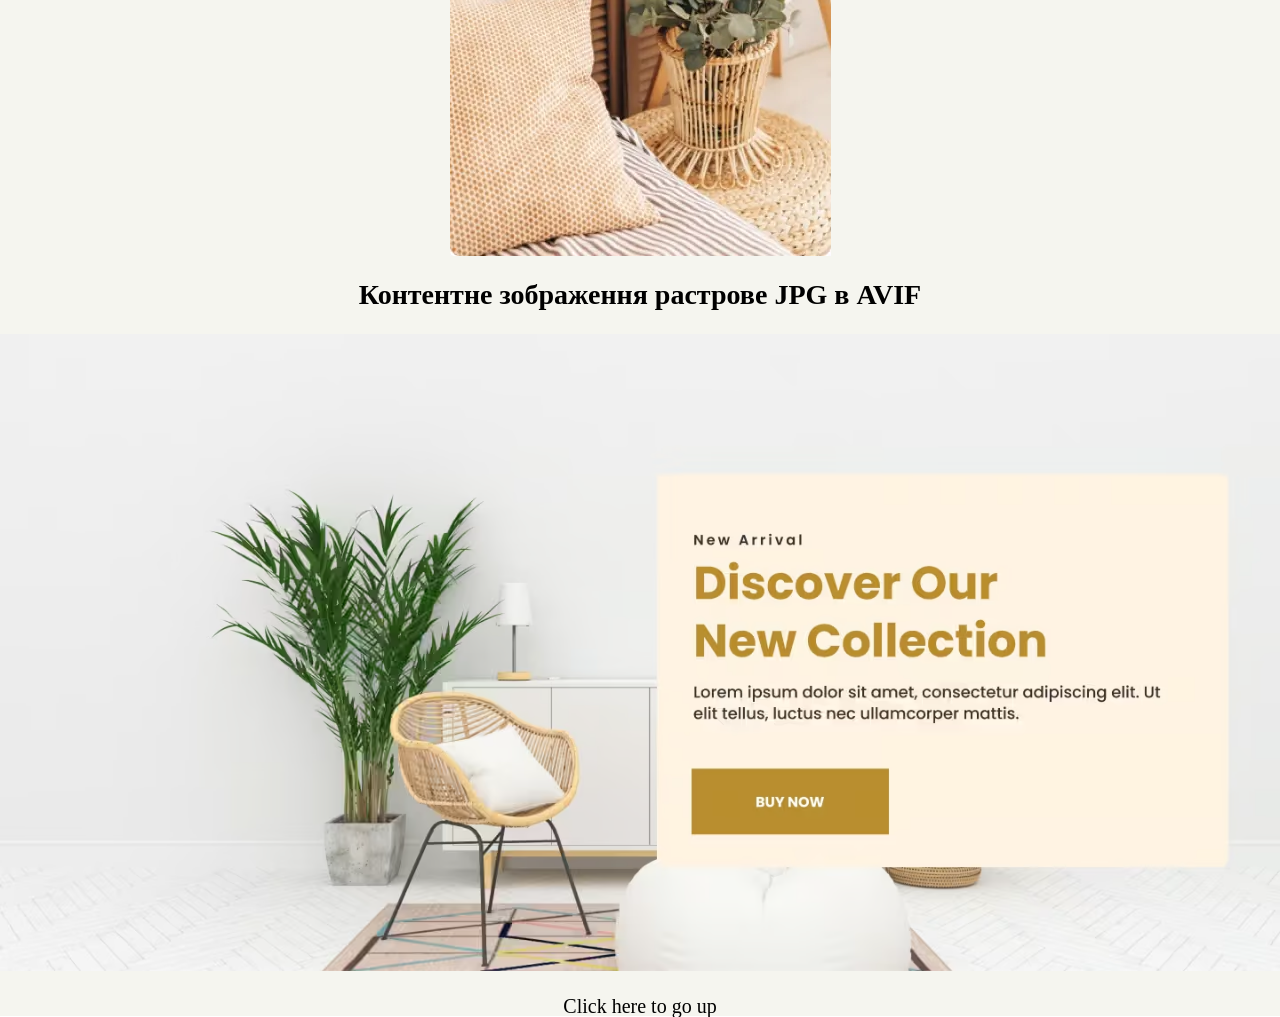
==== commit 807a4ade: "Add files via upload" ====
--- a/index.html
+++ b/index.html
@@ -4,184 +4,68 @@
 <head>
    <meta charset="UTF-8">
    <meta name="viewport" content="width=device-width, initial-scale=1.0">
-   <link href="https://fonts.googleapis.com/css?family=Poppins:100,100italic,200,200italic,300,300italic,regular,italic,500,500italic,600,600italic,700,700italic,800,800italic,900,900italic" rel="stylesheet">
-   <link href="https://fonts.googleapis.com/css?family=Barlow:100,100italic,200,200italic,300,300italic,regular,italic,500,500italic,600,600italic,700,700italic,800,800italic,900,900italic" rel="stylesheet">
-   <link href="https://fonts.googleapis.com/css?family=Roboto+Flex:regular,500" rel="stylesheet">
+   <link href="https://fonts.googleapis.com/css?family=Poppins:100,100italic,200,200italic,300,300italic,regular,italic,500,500italic,600,600italic,700,700italic,800,800italic,900,900italic" rel="stylesheet>
    <link rel="stylesheet" href="css/fonts.css">
    <link rel="stylesheet" href="css/reset.css">
    <link rel="stylesheet" href="css/style.css">
-   <title>Урок 6</title>
+   <title>Lesson 8</title>
 </head>
 
 <body>
-   <header><a id="top" href="#block-styling">Homework Part 1</a><br>
-      <a href="#position">Homework Part 2</a>
-   </header>
-   <main>
-   <h1 id="block-styling">
-      CSS властивості оформлення блоків
-   </h1>
-   <div class="border-block border">
-      <p>
-          <mark>border: 3px dotted pink;</mark> <br>Lorem ipsum dolor sit, amet consectetur adipisicing elit. Officiis quidem, sint natus doloribus explicabo alias laudantium praesentium est ea, rem magni a deserunt minus commodi amet beatae aliquam itaque velit.
-      </p>
-   </div>
-   <div class="border-top border">
-         <p>
-         <mark>border-top: 2px solid blue;</mark> <br>Lorem ipsum, dolor sit amet consectetur adipisicing elit. Eveniet, officiis magni! Corporis illum id error dignissimos, molestiae praesentium autem accusantium possimus nesciunt perferendis quasi reiciendis minus magni expedita provident esse?
-      </p>
-   </div>
-   <div class="border-right border">
-      <p>
-          <mark>border-right: 2px dotted black;</mark> <br>Lorem, ipsum dolor sit amet consectetur adipisicing elit. Earum nihil error vitae iusto voluptatem dolorem laboriosam sit necessitatibus, velit voluptatum quia fugit in aperiam eius pariatur minus quam distinctio aspernatur?
-      </p>
-   </div>
-   <div class="border-bottom border">
-      <p>
-         <mark>border-bottom: 3px dashed red;</mark> <br>Lorem ipsum dolor sit, amet consectetur adipisicing elit. Minus saepe modi neque fugiat. Deleniti doloremque sed debitis aspernatur reiciendis culpa, ad nisi, sequi veritatis laboriosam vitae deserunt, itaque qui! Labore!
-      </p>
-   </div>
-   <div class="border-left border">
-      <p>
-         <mark>border-left: 8px double green;
-        </mark> <br>Lorem ipsum dolor sit amet consectetur adipisicing elit. Accusamus aperiam est atque obcaecati sed dolore dolorem repellendus aliquid corrupti totam quasi recusandae nulla et, sapiente placeat. Eum tenetur excepturi alias.
-      </p>
-   </div>
-   <div class="transparent border">
-      <p>
-      <mark>border: 15px solid black;     border-color: transparent;</mark> <br>Lorem ipsum dolor, sit amet consectetur adipisicing elit. Natus impedit magnam vero quibusdam distinctio qui et quidem fugit mollitia quas. Ratione cum molestiae dolores quibusdam esse facere autem. Reprehenderit, numquam.
-      </p>
-   </div>
-   <img class="photo" src="img/flowers.jpg" alt="Бузок">
-      <div class="outline border">
-      <p>
-         Lorem ipsum dolor, sit amet consectetur adipisicing elit. Natus impedit magnam vero quibusdam distinctio qui et quidem fugit mollitia quas. Ratione cum molestiae dolores quibusdam esse facere autem. Reprehenderit, numquam.
-      </p>
-   </div>
-   <img class="image" src="img/sakyry-tourinform.jpg" alt="Сакура">
-      <div class="border border-radius">
-      <p>
-         Lorem ipsum dolor sit amet, consectetur adipisicing elit. Distinctio ipsum dolorem veniam mollitia quis sapiente nobis, sunt hic quasi aperiam libero incidunt nisi, dignissimos culpa laudantium asperiores quo consectetur amet!
-      </p>
-   </div>
-   <div class="circle">border radius 50%</div>
-   <div class="border shadow">
-   Lorem ipsum dolor sit amet consectetur adipisicing elit. Ad aliquam porro, unde ipsam at deleniti excepturi ipsum illo ullam tenetur repellat debitis ab. Vel non iste nihil mollitia neque perferendis.
-   </div>
-   <div class="inset-shadow border">
-      <p>
-         Lorem ipsum dolor sit amet consectetur adipisicing elit. Voluptatem obcaecati hic eum impedit numquam, quam repudiandae consequuntur doloribus eveniet, repellat illum est blanditiis, quos facilis iusto laboriosam quis architecto enim.
-      </p>
-   </div>
-   <a class="button" href="#">Buy now</a>
-   <div class="opacity border">
-      <p>
-         Lorem ipsum dolor, sit amet consectetur adipisicing elit. Veritatis repellendus sunt vel, aliquam iste accusantium iure magnam? Possimus esse, porro aut fugiat tenetur vitae perferendis neque aspernatur perspiciatis a molestiae.
-      </p>
-   </div>
-   <div class="border">
-      <span class="text">Нижче сховався блок через властивість Visibility:hidden</span>
-            <div class="arrow-bottom"></div>
-      <p class="visibility">
-         Lorem ipsum, dolor sit amet consectetur adipisicing elit. Totam porro ducimus placeat blanditiis ullam itaque, doloribus expedita quidem. Commodi, vel veniam atque modi quisquam eaque natus architecto corrupti magnam. Aut! Lorem ipsum dolor sit amet consectetur adipisicing elit. A veniam, corrupti voluptatem repudiandae at delectus perspiciatis dolorum veritatis eos, eligendi illum nemo iure dolorem non! Sint veniam fugiat adipisci accusantium. Lorem, ipsum dolor sit amet consectetur adipisicing elit. Debitis, sit porro unde id soluta repellat at sint totam aliquid expedita. Quaerat dolorum provident et reprehenderit exercitationem suscipit fugiat repellendus amet?
-      </p>
-   </div>
-   <div class="background border">
-      <p>
-         Lorem ipsum dolor sit amet consectetur adipisicing elit. Quisquam eligendi similique laudantium, modi, voluptatem deserunt officiis velit quibusdam recusandae asperiores nisi obcaecati harum nemo sint optio, assumenda explicabo magni delectus. Lorem ipsum dolor sit amet, consectetur adipisicing elit. Eveniet illum nemo harum placeat repudiandae nisi voluptates molestiae nihil, dolores nam quia ratione blanditiis reiciendis illo excepturi similique atque laudantium quasi.
-      </p>
-   </div>
-   <div class="bg-image border">
-      <p>
-         Lorem ipsum dolor sit amet consectetur adipisicing elit. Sint exercitationem suscipit sapiente tempore voluptatem dolores assumenda quam eaque, veritatis consequatur esse magnam deleniti omnis accusamus. Tenetur, eos odio. Voluptatibus, saepe. Lorem ipsum dolor sit amet consectetur adipisicing elit. Dicta quisquam perferendis recusandae aliquid debitis perspiciatis, explicabo placeat consequatur veritatis provident repudiandae numquam error officiis dolorum illum pariatur, corporis blanditiis ad?
-      </p>
-   </div>
+   <main class="page">
 
-   <div class="repeat-x">Lorem ipsum dolor sit, amet consectetur adipisicing elit. Odio at officiis nulla repudiandae veritatis nesciunt esse mollitia fuga velit ea sed blanditiis harum exercitationem numquam, aliquid laudantium id. Quae, doloremque. Lorem ipsum dolor sit amet consectetur adipisicing elit. Cum provident molestias enim nam nulla eius quis nihil praesentium error, sequi fugiat ratione pariatur saepe odio aspernatur reprehenderit exercitationem dolorum voluptate!
+ <header>
+   <div class="header-container">
+      <h1 class="big-title title">Веб графіка</h1>
+   </div></header>
 
-   </div>
-  
-   <div class="repeat-y"></div>
-   <div class="cover border">
-      Lorem ipsum dolor sit amet consectetur adipisicing elit. Officia dolorum sapiente id hic itaque provident autem, asperiores commodi eaque, ipsa nobis vel numquam explicabo praesentium quos pariatur debitis! Sequi, cumque.
-      </div>
-      <div class="clip border">
-         Lorem ipsum dolor sit amet consectetur adipisicing elit. Beatae impedit quos consequuntur iste assumenda minus iusto accusamus, itaque quasi aspernatur magni expedita similique voluptas dicta ratione unde quaerat, esse id.
+
+   <div class="page-container">
+      <div class="logo-container">
+         <picture class="logo-image">
+            <source srcset="img/logo.avif" type="image/avif">
+            <img class="furniture-logo" src="img/Meubel House_Logos-05.png" alt="Logo">
+         </picture>
+         <span>Контенте зображення, растрове з PNG в WEBP</span>
+         </div>
+         <div class="icon-container">
+            <img src="img/icon-1.svg" alt="acccount alert icon">
+            <img src="img/icon-2.svg" alt="search icon">
+            <img src="img/icon-3.svg" alt="heart icon">
+            <img src="img/icon-4.svg" alt="shopping cart icon">
+            <span>Іконки, векторна графіка, SVG</span>
+         </div>
+         <div class="dining-room">
+            <p>Контентне зображення растрове  з JPG в AVIF 1x, AVIF 2x, AVIF 3x</p>
+         <picture class="dining-picture">
+				<source srcset="img/group.avif 1x, img/group-2x.avif 2x, img/group.avif 3x.avif 3x" type="image/avif">
+				<img class="picture_image" src="img/group.jpg" alt="Image">
+			</picture>
+         </div>
+         <div class="living-room">
+            <p>Контентне зображення растрове JPG в AVIF, JPG в WEBP</p>
+          <picture class="living-picture">
+            <source srcset="img/living-room.avif" type="image/avif">
+            <source srcset="img/living-room.webp" type="image/webp">
+				<img class="picture_image" src="img/living-room.jpg" alt="Image of a living room">
+			</picture>
+         </div>
+         <div class="bedroom">
+            <p>Контентне зображення растрове JPG в WEBP</p>
+            <img class="picture_image" src="img/bedroom.webp" alt="Bedroom design">
+         </div>
+         <div>
+            <p>Контентне зображення растрове JPG в AVIF</p>
+            <img class="big-living-room picture_image" src="img/design.avif" alt="Living room design">
+         </div>
+
+
       </div>
 
-      <h2 class="homework" id="position">Homework Part 2</h2>
-      <div class="container">
-         <div class="about">
-         <h3>About this position</h3>
-         <p>
-            Lorem Ipsum is simply dummy text of the printing and typesetting industry. Lorem Ipsum has been the industry's standard dummy text ever since the 1500s, when an unknown printer took a galley of type and scrambled it to make a type specimen book.
-         </p>
-         <p>
-            Lorem Ipsum is simply dummy text of the printing and typesetting industry. Lorem Ipsum has been the industry's standard dummy text ever since the 1500s, when an unknown printer took a galley of type and scrambled it to make a type specimen book. It has survived not only five centuries, but also the leap into electronic typesetting, remaining essentially unchanged.
-         </p>
-         <p>
-            Lorem Ipsum is simply dummy text of the printing and typesetting industry. Lorem Ipsum has been the industry's standard dummy text ever since the 1500s, when an unknown printer took a galley of type and scrambled it to make a type specimen book. It has survived not only five centuries, but also the leap into electronic typesetting, remaining essentially unchanged. It was popularised in the 1960s with the release of Letraset sheets containing Lorem Ipsum passages, and more recently with desktop publishing software like Aldus PageMaker including versions of Lorem Ipsum.
-         </p>
-         </div>
-         <div class="respons">
-         <h3>Responsibilities</h3>
-         <ul>
-            <li>Lorem Ipsum is simply dummy text of the printing and typesetting industry. Lorem Ipsum has been the industry's standard dummy text
-            </li>
-            <li>Lorem Ipsum is simply dummy text of the printing and typesetting industry. Lorem Ipsum has been the industry's standard dummy text ever since the 1500s,
-            </li>
-            <li>Lorem Ipsum is simply dummy text of the printing and typesetting industry. Lorem Ipsum has been the industry's
-            </li>
-            <li>Lorem Ipsum is simply dummy text of the printing and typesetting industry. Lorem Ipsum has been the industry's standard dummy text
-            </li>
-            <li >Lorem Ipsum is simply dummy text of the printing and typesetting industry. Lorem Ipsum has been the industry's standard dummy text ever since the 1500s,
-            </li>
-            <li >Lorem Ipsum is simply dummy text of the printing and typesetting industry. Lorem Ipsum has been the industry's
-            </li>
-         </ul>
-         </div>
-         <div class="require-block">
-         <h3 class="require">Requirements</h3>
-         <ul>
-            <li>Lorem Ipsum is simply dummy text of the printing and typesetting industry. Lorem Ipsum has been the industry's standard dummy text
-            </li>
-            <li>Lorem Ipsum is simply dummy text of the printing and typesetting industry. Lorem Ipsum has been the industry's standard dummy text ever since the 1500s,
-            </li>
-            <li>Lorem Ipsum is simply dummy text of the printing and typesetting industry. Lorem Ipsum has been the industry's
-            </li>
-            <li>Lorem Ipsum is simply dummy text of the printing and typesetting industry. Lorem Ipsum has been the industry's standard dummy text
-            </li>
-         </ul>
-         </div>
-         <div class="benefit">
-         <h3>Benefits</h3>
-            <p>
-               Lorem Ipsum is simply dummy text of the printing and typesetting industry. Lorem Ipsum has been the industry's standard dummy text ever since the 1500s, when an unknown printer took a galley of type and scrambled it to make a type specimen book.
-            </p>
-            <p>
-               Lorem Ipsum is simply dummy text of the printing and typesetting industry. Lorem Ipsum has been the industry's standard dummy text ever since the 1500s, when an unknown printer took a galley of type and scrambled it to make a type specimen book. It has survived not only five centuries, but also the leap into electronic typesetting, remaining essentially unchanged.
-            </p>
-            <p>
-               Lorem Ipsum is simply dummy text of the printing and typesetting industry. Lorem Ipsum has been the industry's standard dummy text ever since the 1500s, when an unknown printer took a galley of type and scrambled it to make a type specimen book. It has survived not only five centuries, but also the leap into electronic typesetting, remaining essentially unchanged. It was popularised in the 1960s with the release of Letraset sheets containing Lorem Ipsum passages, and more recently with desktop publishing software like Aldus PageMaker including versions of Lorem Ipsum.
-            </p>
-            </div>
-         </div>
-         <div class="furniro">
-            <img class="logo" src="img/logo.svg" alt="Furniro logo">
-            <h2>Checkout</h2>
-            <a class="link" href="#">Home</a>
-            <img class="arrow" src="img/arrow.svg" alt="arrow right">
-            <a href="#">Checkout</a>
-         </div>
-         <div class="web">
-            <h2>Web designer</h2>
-            <a class="button" href="#">Apply Now</a>
-         </div>
-
+   <footer>
+      <a class="footer" href="#top">Click here to go up</a>
+   </footer>
 </main>
-<footer>
-   <a href="#top"><span>Click here</span></a> to go up
-</footer>
 </body>
 
 </html>
--- a/css/style.css
+++ b/css/style.css
@@ -1,393 +1,47 @@
 main {
-    background-color: tan;
+   background-color: rgb(245, 245, 239);
+   font-family: Poppins, serif;
 }
-h1 {
-    font-family: "DM Sans", serif;
-    font-size: 50px;
+header {
+    background-color: rgb(245, 245, 239);
+    font-size: 55px;
+    text-align: center;
     font-weight: 700;
-    color: black;
-    margin-bottom: 30px;
+    margin-bottom: 40px;
 }
-.pseudo-classes h2 {
-    font-size: 40px;
-    letter-spacing: -1.26px;
-    color: black;
-    text-decoration: underline;
-    margin-bottom: 30px;
+.page-container span {
+   font-size: 30px;
+}
+.page-container span::before {
+   background: url('../img/Meubel\ House_Logos-05.png');
+   content: "";
+}
+.logo-container {
+   margin-bottom: 25px;
+}
+.icon-container {
+   margin-bottom: 25px;
+}
+p {
+   font-size: 28px;
+   text-align: center;
+   font-weight: 600;
+   margin-bottom: 25px;
+}
+.picture_image {
+   display: block;
+   margin-right: auto;
+   margin-left: auto;
+   margin-bottom: 25px;
+}
+.footer {
+   display: block;
+   font-size: 20px;
+   text-align: center;
+}
+.footer:hover {
+   color: darkblue;
+   text-decoration: underline;
 
 }
-.pseudo-classes {
-    font-family: "DM Sans", serif;
-    font-size: 48px;
-    font-weight: 500;
-    color: blue;
-    text-align: center;
-}
-.feature-card {
-    display: block;
-    margin-bottom: 30px;
-}
-.feature-card:hover {
-color: rgb(34, 18, 18);
-outline: 2px solid #007bff;
-}
-.clickable-element {
-    display: block;
-    margin-bottom: 30px;
-}
-.clickable-element:active {
-    color: rgb(34, 18, 18);
-    text-decoration: underline;
-}
-.link {
-    display: block;
-    color: aqua;
-    margin-bottom: 30px;
-}
-.some-block {
-    margin-bottom: 30px;
-}
-.link:visited {
-    color: darkblue;
-}
-.focusable-element {
-    display: block;
-    margin-bottom: 30px;
-}
-.focusable-element:focus {
-    outline: 3px solid darkblue;
-    background-color: tan;
-}
-.block {
-    margin: 0 auto;
-    display: none;
-    height: 200px;
-    width: 200px;
-    margin-bottom: 30px;
-}
-.block:target {
-    display: block;
-}
-.text {
-    display: inline-block;
-    font-size: 18px;
-    font-weight: 300;
-    color: #131313;
-    padding:  15px 25px;
-    text-align: left;
-    margin-left: 0;
-    margin-right: auto;
-}
-.text p {
-    margin-bottom: 15px;
-}
-.text p:first-child {
-    text-decoration: underline;
-    color: #007bff;
-}
-.text span:first-of-type {
-    color: green;
-}
-.text span {
-    display: inline-block;
-    margin-bottom: 15px;
-}
-.text p:last-child {
-    color: brown;
-    text-decoration: underline;
-    text-decoration-style: wavy;
-}
-.text span:last-of-type {
-    color: rgb(86, 23, 158);
-}
-.text p:nth-of-type(even) {
-    font-size: 22px;
-    font-weight: bold;
-    font-style: italic;
-    text-transform: uppercase;
-    letter-spacing: 2px;
-}
-.text:not(.none) {
-    font-weight: 700;
-}
-.text:has(span) {
-    border: 2px solid red;
-    border-radius: 30px;
-}
-.parent p {
-    color: black;
-    text-align: left;
-    font-size: 20px;
-}
-.parent-text p {
-    margin-bottom: 12px;
-}
-.parent h3 {
-    color: black;
-    display: inline-block;
-}
-.parent h3::after {
-    content: "";
-    height: 2px;
-    width: 65%;
-    background-color: blue;
-    display: block;
-    /* margin: 0 auto; */
-}
-.parent_link {
-    display: inline-block;
-    color: black;
-    font-size: 25px;
-    padding: 15px;
-    background-color: rgb(20, 233, 155);
-}
-.parent_link:hover {
-    text-decoration: underline;
-    background-color: #0fc6b1;
-}
-.parent > * {
-    margin-bottom: 20px;
-}
-/* .parent-text:not(:last-child) {
-    margin-bottom: 20px;
-} */
-.parent > *:last-child {
-   margin-bottom: 0;
-}
-.new-block {
-    font-size: 18px;
-    font-weight: 500;
-    color: black;
-    text-align: left;
-    margin-top: 15px;
-}
-.new-block::before {
-    content: "This is how I add text before";
-    color: olive;
-}
-.new-block::after {
-    content: "This is how I add text after";
-    color: olive;
-}
 
-.agrolink {
-    font-family: "DM Sans", serif;
-    margin: 30px;
-    background-color: white;
-    padding-right: 14px;
-    display: inline-block;
-}
-.agrolink-title span {
-    font-size: 50px;
-    letter-spacing: -1.26px;
-    color: #131313;
-}
-.agrolink-title {
-    font-size: 50px;
-    letter-spacing: -1.26px;
-    font-weight: 700;
-    color: #1AAF5B;
-    margin-bottom: 20px;
-}
-.agrolink-title::before {
-    content: "";
-    display: block;
-    height: 4px;
-    width: 48%;
-    background: linear-gradient(102deg,rgba(18, 255, 70, 1) 0%, rgba(0, 0, 0, 1) 100%);
-    border-radius: 2px;
-    margin-bottom: 17px;
-}
-.agrolink p {
-    opacity: 60%;
-    max-width: 460px;
-    font-size: 20px;
-    letter-spacing: -0.5px;
-    line-height: 28px;
-    margin-bottom: 58px;
-}
-.agrolink-button {
-    font-weight: 700;
-    font-size: 17px;
-    letter-spacing: -0.43px;
-    color: #FFFFFF;
-    background-color: #1AAF5B;
-    padding: 25px 40px 23px 40px;
-    border-radius: 0 15px 0 0;
-    margin-bottom: 20px;
-}
-.agrolink-button:hover {
-    text-decoration: underline;
-    background-color: #1dc22e;
-}
-.agrolink-button span::after {
-    content: "";
-    display: inline-block;
-    background-image: url('../img/keyboard-arrow-right.svg');
-    background-size: contain;
-    background-repeat: no-repeat;
-    width: 20px;
-    height: 9.6px;
-    margin-left: 18px;
-}
-.game-title {
-    font-size: 35px;
-    text-align: center;
-    font-weight: 600;
-    margin-bottom: 30px;
-}
-.game-title:after {
-     content: "";
-    display: block;
-    height: 4px;
-    width: 15%;
-    background: rgb(37, 9, 9);
-    margin: 0 auto;
-
-}
-.game {
-    background-image: url('../img/autumn-8620917_640.jpg');
-    background-size: cover;
-    background-position: center;
-    background-repeat: no-repeat;
-    height: 700px;
-    margin: 0 30px;
-    position: relative;
-}
-.game .path {
-    position: absolute;
-    background-color: #572610;
-    border: 2px solid #ccc;
-    opacity: 0;
-}
-.game .path:hover {
-    opacity: 0.7;
-}
-.game .path:first-child {
-    top: 0;
-    left: 0;
-    width: 80px;
-    height: 200px;
-    opacity: 0.7;
-}
- .game .path:nth-child(1):hover + .path:nth-child(2) {
-    opacity: 0.7;
- }
-.game .path:nth-child(2) {
-    top: 200px;
-    left: 0;
-    width: 550px;
-    height: 80px;
-}
-.game .path:nth-child(2):hover + .path:nth-child(3) {
-    opacity: 0.7;
-
-}
-.game .path:nth-child(3) {
-    top: 200px;
-    left: 550px;
-    width: 80px;
-    height: 300px;
-}
-.game .path:nth-child(3):hover + .path:nth-child(4) {
-    opacity: 0.7;
-}
-.game .path:nth-child(4) {
-    top: 500px;
-    left: 550px;
-    width: 400px;
-    height: 80px;
-}
-.game .path:nth-child(4):hover + .path:nth-child(5) {
-    opacity: 0.7;
-}
-
-.game .path:nth-child(5) {
-    top: 80px;
-    left: 950px;
-    width: 80px;
-    height: 500px;
-}
-.game .path:nth-child(5):hover + .path:nth-child(6) {
-    opacity: 0.7;
-}
-
-.game .path:nth-child(6) {
-    top: 0;
-    left: 950px;
-    width: 400px;
-    height: 80px;
-}
-.game .path:nth-child(6):hover + .path:nth-child(7) {
-    opacity: 0.7;
-}
-
-.game .path:nth-child(7) {
-    top: 0;
-    left: 1350px;
-    width: 80px;
-    height: 700px;
-}
-.game .path:nth-child(7):hover {
-    opacity: 0.7;
-}
-
-.game span {
-    top: 5px;
-    left 20px;
-    font-size: 40px;
-   font-weight: 500;
-   color: yellow;
-}
-.game .path:nth-child(7) {
-    position: absolute;
-    
-}
-.game .path:nth-child(7)::after {
-    content: "Finish";
-    position: absolute;
-    bottom: 10px;       
-    left: 0;
-    right: 0;
-    text-align: center; 
-    font-size: 30px;
-    color: yellow;
-    font-weight: 500;
-}
-.game .path:nth-child(1) {
-    position: absolute;
-    
-}
-
-.game .path:nth-child(1)::before {
-    content: "Start";
-    position: absolute;
-    top: 10px;       
-    left: 0;
-    right: 0;
-    text-align: center; 
-    font-size: 30px;
-    color: yellow;
-    font-weight: 500;
-}
-header,
-footer {
-    background: linear-gradient(20deg,rgba(255, 219, 18, 1) 0%, rgba(222, 132, 42, 1) 100%);
-    line-height: 1.4;
-    padding: 20px;
-    text-align: center;
-}
-header span,
-footer span {
-    font-size: 40px;
-    font-weight: 500;
-    margin: 0 15px;
-    color: white;
-}
-header span a:hover {
-    text-decoration: underline;
-    text-underline-offset: 7px;
-}
-footer span:hover {
-    font-size: 45px;
-}
